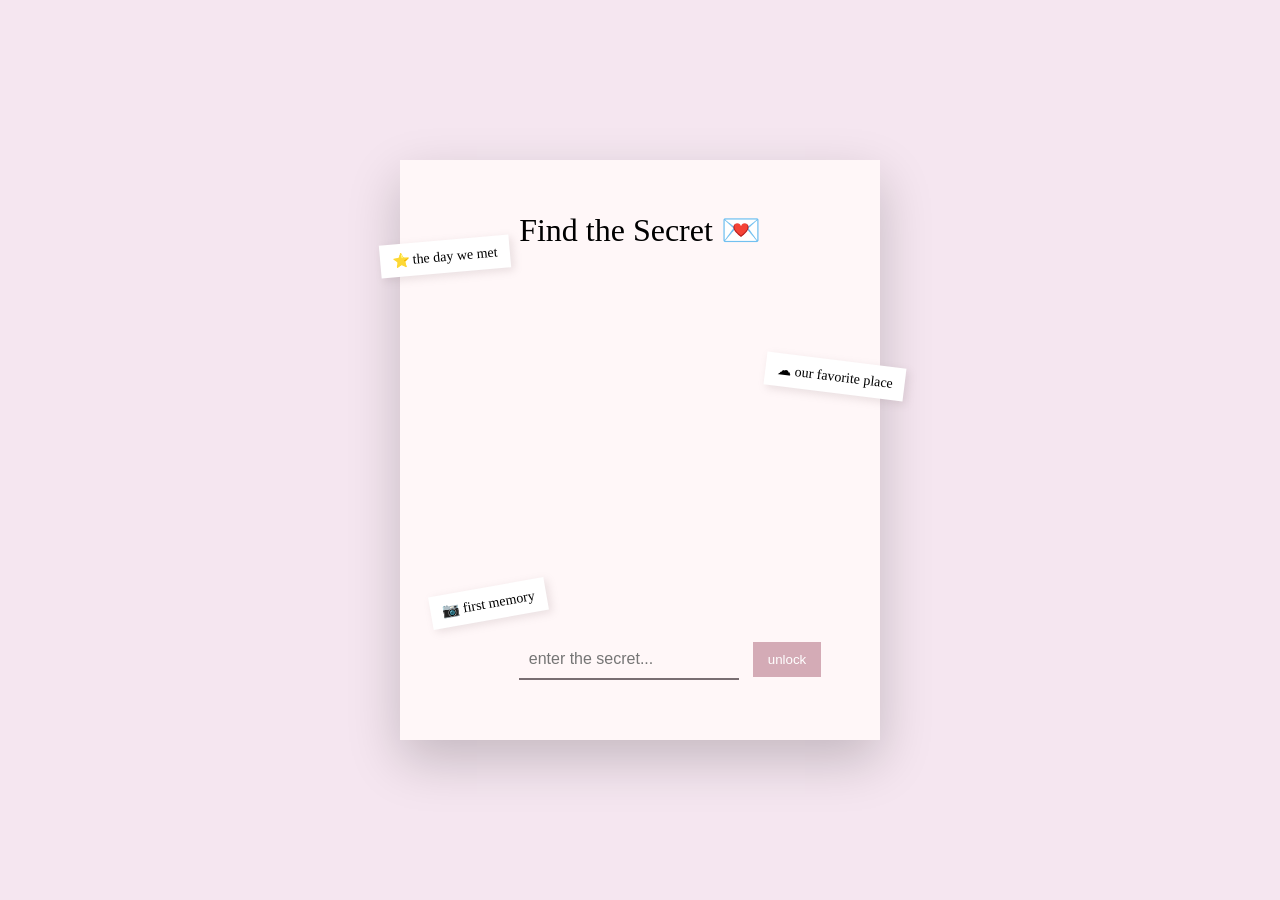
==== game.html @ 399a0bd0 "Add files via upload" ====
<!DOCTYPE html>
<html>
<head>
<meta charset="UTF-8">
<title>Secret Message</title>
<link rel="stylesheet" href="stylegame.css">
</head>

<body>

<div class="scene">

  <!-- background paper -->
  <div class="board">

    <h1 class="title">Find the Secret 💌</h1>

    <!-- hints -->
    <div class="hint hint1">⭐ the day we met</div>
    <div class="hint hint2">☁ our favorite place</div>
    <div class="hint hint3">📷 first memory</div>

    <!-- password box -->
    <div class="password-box">
      <input id="password"
             type="password"
             placeholder="enter the secret...">

      <button onclick="checkPassword()">unlock</button>
    </div>

  </div>

</div>

<!-- result overlay -->
<div id="success" class="success">
  <div class="message">
    You are my favorite memory ✨
    <br><br>
    Thank you for being in my life 💌
  </div>

  <button onclick="goBack()">← back</button>
</div>

<script src="game.js"></script>
</body>
</html>
---- stylegame.css ----
body{
  margin:0;
  font-family:Georgia, serif;
  background:#f5e6f0;
  overflow:hidden;
}

/* center scene */
.scene{
  height:100vh;
  display:flex;
  justify-content:center;
  align-items:center;
}

/* scrapbook board */
.board{
  width:420px;
  height:520px;
  background:#fff7f8;
  box-shadow:0 20px 50px rgba(0,0,0,0.2);
  padding:30px;
  position:relative;
}

/* title */
.title{
  text-align:center;
  font-weight:normal;
}

/* hints scattered */
.hint{
  position:absolute;
  background:#fff;
  padding:8px 12px;
  transform:rotate(-5deg);
  box-shadow:3px 3px 8px rgba(143, 124, 129, 0.2);
  font-size:14px;
}

.hint1{ top:80px; left:-20px;}
.hint2{ top:200px; right:-25px; transform:rotate(7deg);}
.hint3{ bottom:120px; left:30px; transform:rotate(-10deg);}

/* password area */
.password-box{
  position:absolute;
  bottom:60px;
  width:100%;
  text-align:center;
}

input{
  padding:10px;
  border:none;
  border-bottom:2px solid #796e72;
  background:transparent;
  font-size:16px;
}

button{
  margin-left:10px;
  padding:10px 15px;
  border:none;
  background:#d4abb6;
  color:white;
  cursor:pointer;
}

/* SUCCESS SCREEN */
.success{
  position:fixed;
  inset:0;
  background:rgba(75, 70, 72, 0.7);
  display:flex;
  justify-content:center;
  align-items:center;
  opacity:0;
  pointer-events:none;
  transition:0.6s;
}

.success.show{
  opacity:1;
  pointer-events:auto;
}

/* big message */
.message{
  color:white;
  font-size:32px;
  text-align:center;
  animation: glow 2s infinite alternate;
}

@keyframes glow{
  from{ text-shadow:0 0 10px white;}
  to{ text-shadow:0 0 30px pink;}
}

/* wrong animation */
.shake{
  animation:shake 0.4s;
}

@keyframes shake{
  0%{transform:translateX(0);}
  25%{transform:translateX(-5px);}
  50%{transform:translateX(5px);}
  75%{transform:translateX(-5px);}
}
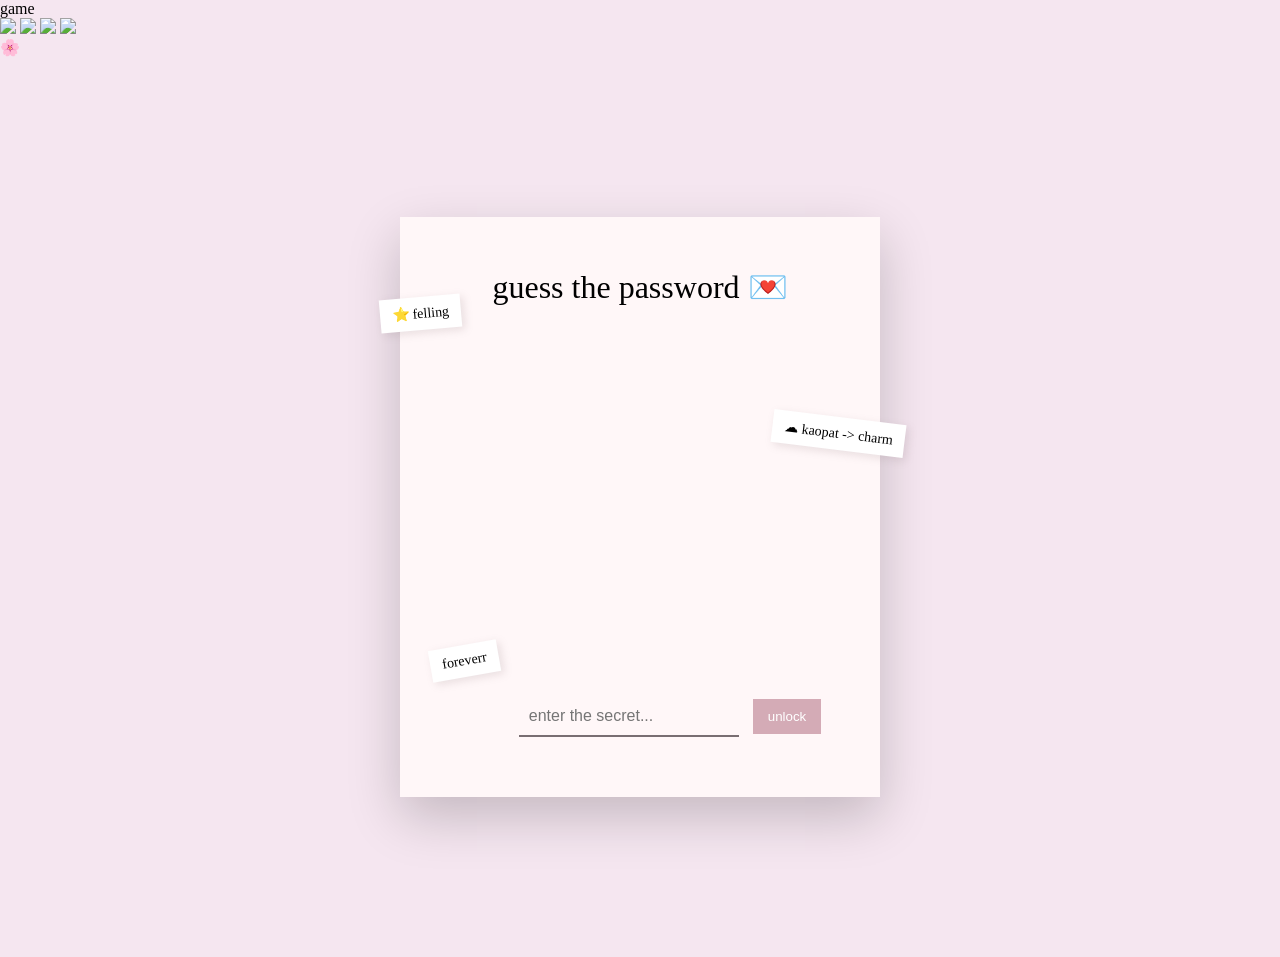
==== commit ae786ae3: "Add files via upload" ====
--- a/game.html
+++ b/game.html
@@ -1,3 +1,4 @@
+game
 <!DOCTYPE html>
 <html>
 <head>
@@ -7,18 +8,32 @@
 </head>
 
 <body>
+  <div class="decorations">
+
+  <!-- photos -->
+  <img src="immage/wc3.jpg" class="photo p1">
+  <img src="immage/wc6.JPG" class="photo p2">
+  <img src="immage/wc5.JPG" class="photo p3">
+  <img src="immage/wc1.JPG" class="photo p4">
+ 
+
+  <!-- cute stickers -->
+  <div class="sticker">🌸</div>
+  
+</div>
+
 
 <div class="scene">
 
   <!-- background paper -->
   <div class="board">
 
-    <h1 class="title">Find the Secret 💌</h1>
+    <h1 class="title">guess the password 💌</h1>
 
     <!-- hints -->
-    <div class="hint hint1">⭐ the day we met</div>
-    <div class="hint hint2">☁ our favorite place</div>
-    <div class="hint hint3">📷 first memory</div>
+    <div class="hint hint1">⭐ felling</div>
+    <div class="hint hint2">☁ kaopat -> charm</div>
+    <div class="hint hint3">foreverr</div>
 
     <!-- password box -->
     <div class="password-box">
@@ -36,9 +51,9 @@
 <!-- result overlay -->
 <div id="success" class="success">
   <div class="message">
-    You are my favorite memory ✨
+    love you so muchh✨
     <br><br>
-    Thank you for being in my life 💌
+    ถึงจะไม่ได้เจอกันในชุดนักเรียนแล้ว แต่จะคิดถึงเสมออ ขอบคุณที่ทำให้ม.ปลายของกุ แล้วก็ม.3 มีความทรงจำดีๆเยอะขนาดนี้้  
   </div>
 
   <button onclick="goBack()">← back</button>
@@ -46,4 +61,4 @@
 
 <script src="game.js"></script>
 </body>
-</html>+</html>
